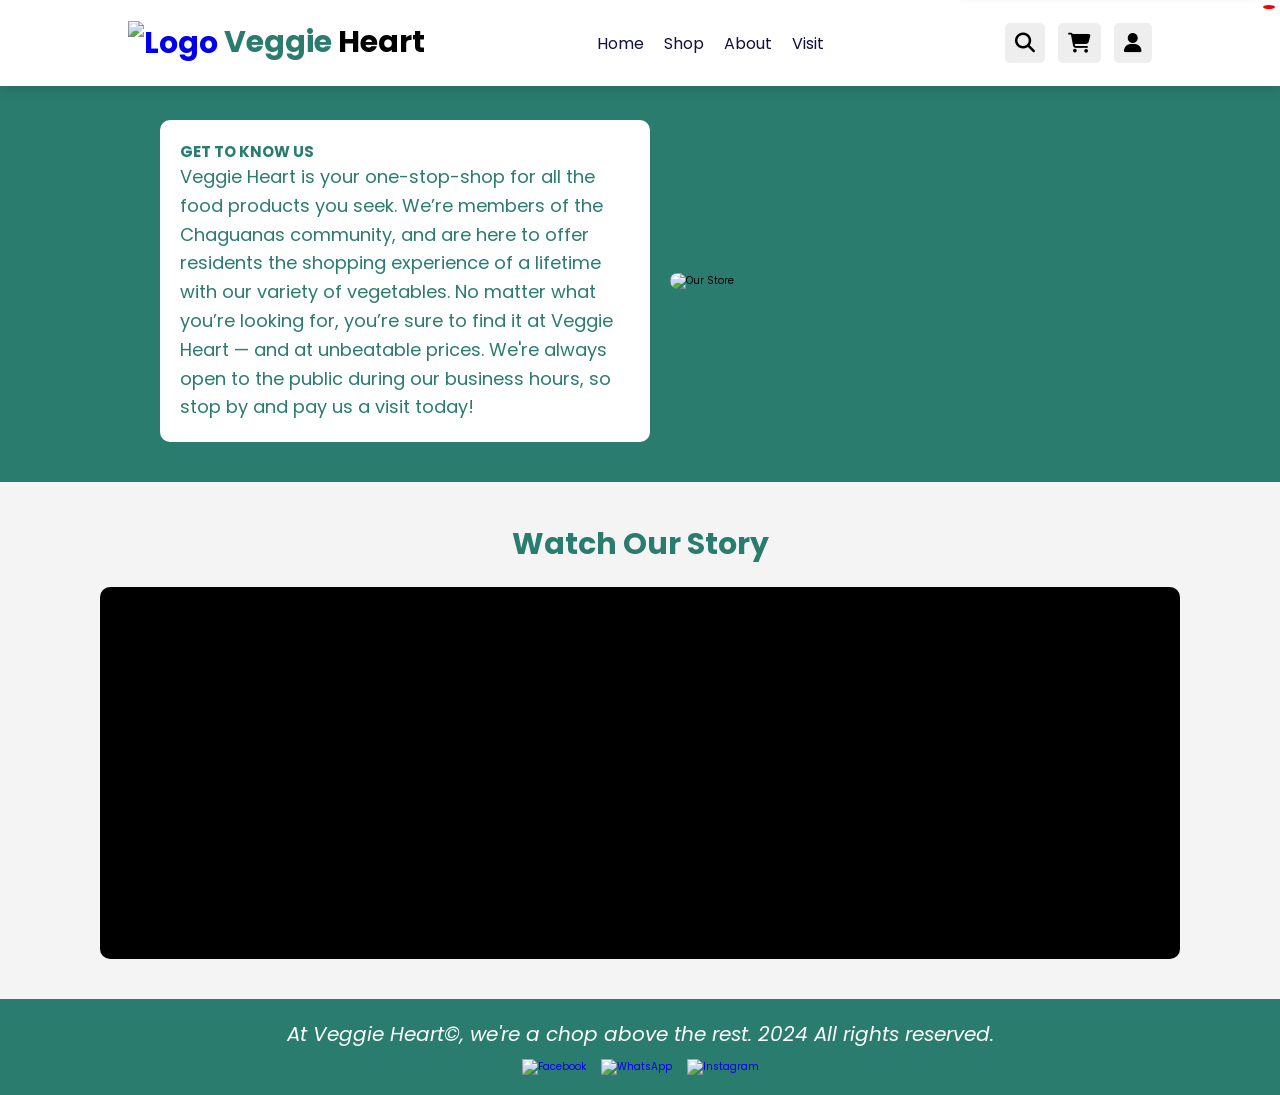
==== about.html @ 5b00f43c "Add files via upload" ====
<!DOCTYPE html>
<html lang="en">

<head>
    <title>About Us | Veggie Heart</title>
    <meta charset="UTF-8">
    <meta name="description" content="Shopping Website for Mini-Mart in Trinidad">
    <meta name="viewport" content="width=device-width, initial-scale=1.0">

    <!-- Favicon -->
    <link rel="icon" href="images/favicon.ico">

    <!-- CSS -->
    <link rel="stylesheet" href="styles.css">

    <!-- Font Awesome -->
    <link rel="stylesheet" href="https://cdnjs.cloudflare.com/ajax/libs/font-awesome/6.5.0/css/all.min.css">
</head>

<body>

    <!-- ================= HEADER ================= -->
    <header class="header">

        <h1>
            <a href="index.html">
                <img src="images/favicon.ico" alt="Logo" width="30">
            </a>
            <span>Veggie</span> Heart
        </h1>

        <nav class="navbar">
            <a href="index.html">Home</a>
            <a href="shop.html">Shop</a>
            <a href="about.html">About</a>
            <a href="visit.html">Visit</a>
        </nav>

        <div class="icons">
            <div class="fa fa-search" id="search-icon"></div>
            <div class="fa fa-shopping-cart" id="cart-icon"></div>
            <div class="fa fa-user" id="user-icon"></div>
        </div>

        <!-- SEARCH -->
        <form class="search-form">
            <input type="search" id="search-box" placeholder="Search products...">
            <label for="search-box" class="fa fa-search"></label>
        </form>

        <!-- LOGIN -->
        <form class="login-form">
            <h3>Login</h3>
            <input type="email" placeholder="Email" class="box">
            <input type="password" placeholder="Password" class="box">

            <div class="remember">
                <input type="checkbox" id="remember-me">
                <label for="remember-me">Remember Me</label>
            </div>

            <button type="submit" class="btn">Login</button>
            <p>Don't have an account? <a href="#">Register Now</a></p>
        </form>

    </header>

    <section class="about-section">
        <div class="about-content">
            <div class="text-container">
                <h1><b>GET TO KNOW US</b></h1>
                <p>Veggie Heart is your one-stop-shop for all the food products you seek. We’re members of the Chaguanas
                    community, and are here to offer residents the shopping experience of a lifetime with our variety of
                    vegetables. No matter what you’re looking for, you’re sure to find it at Veggie Heart — and at
                    unbeatable prices. We're always open to the public during our business hours, so stop by and pay us
                    a visit today!</p>
            </div>
            <div class="image-container">
                <img src="images/store.png" alt="Our Store">
            </div>
        </div>
    </section>

    <section class="video-section">
        <h2>Watch Our Story</h2>
        <div class="video-container">
            <iframe width="560" height="315" src="https://www.youtube.com/embed/QM0WC9dZogc?si=fMYnmy2DeH6wFNRV"
                title="YouTube video player" frameborder="0"
                allow="accelerometer; autoplay; clipboard-write; encrypted-media; gyroscope; picture-in-picture; web-share"
                referrerpolicy="strict-origin-when-cross-origin" allowfullscreen></iframe>
        </div>
    </section>

    <footer>
        <div class="footer-content">
            <p><i>At Veggie Heart&copy;, we're a chop above the rest. 2024 All rights reserved.</i></p>
            <div class="social-icons">
                <a href="https://www.facebook.com/people/Dennis-Vegetable-Stall/100066563530073/" target="_blank">
                    <img src="images/facebook.png" alt="Facebook">
                </a>
                <a href="https://wa.me/18682965090" target="_blank">
                    <img src="images/whatsapp.png" alt="WhatsApp">
                </a>
                <a href="https://www.instagram.com" target="_blank">
                    <img src="images/instagram.png" alt="Instagram">
                </a>
            </div>
        </div>
    </footer>
</body>

</html>
---- styles.css ----
@import url('https://fonts.googleapis.com/css2?family=Poppins:wght@300;400;500;600&display=swap');

:root {
    --green: #2a7c6f;
    --black: #130f40;
    --light-color: #666;
    --box-shadow: 0 .5rem 1rem rgba(0,0,0,.1);
    --outline: .1rem solid rgba(0,0,0,.1);
}

* {
    margin: 0;
    padding: 0;
    box-sizing: border-box;
    font-family: 'Poppins', sans-serif;
    text-decoration: none;
    transition: 0.2s linear;
}

html {
    font-size: 62.5%;
    scroll-behavior: smooth;
}

body {
    background: #f4f4f4;
}

.header {
    position: fixed;
    top: 0; left: 0; right: 0;
    background: #fff;
    display: flex;
    align-items: center;
    justify-content: space-between;
    padding: 2rem 10%;
    z-index: 1000;
    box-shadow: var(--box-shadow);
}

.header h1 {
    font-size: 3rem;
}

.header h1 img {
    width: 45px;
    vertical-align: middle;
}

.header span {
    color: var(--green);
}

/* NAVBAR */
.navbar {
    display: flex;
}

.navbar a {
    margin: 0 1rem;
    font-size: 1.6rem;
    color: var(--black);
}

.navbar a:hover {
    color: var(--green);
}

/* ICONS */
.icons div {
    font-size: 2rem;
    margin-left: 1rem;
    cursor: pointer;
    padding: 1rem;
    background: #eee;
    border-radius: .5rem;
}

.icons div:hover {
    background: var(--green);
    color: #fff;
}

#cart-icon::after {
    content: attr(data-count);
    position: absolute;
    top: 5px;
    right: 5px;
    background: red;
    color: white;
    font-size: 1rem;
    padding: 2px 6px;
    border-radius: 50%;
}

/* SEARCH */
.search-form {
    position: absolute;
    top: -200%;
    right: 2rem;
    width: 30rem;
    height: 5rem;
    display: flex;
    background: #fff;
    box-shadow: var(--box-shadow);
}

.search-form.active {
    top: 110%;
}

.search-form input {
    width: 100%;
    padding: 1rem;
}

.search-form label {
    padding: 1rem;
    cursor: pointer;
}

/* LOGIN */
.login-form {
    position: absolute;
    top: -300%;
    right: 2rem;
    width: 30rem;
    background: #fff;
    padding: 2rem;
    box-shadow: var(--box-shadow);
}

.login-form.active {
    top: 110%;
}

.login-form h3 {
    text-align: center;
    margin-bottom: 1rem;
}

.login-form .box {
    width: 100%;
    margin: .5rem 0;
    padding: 1rem;
    border: 1px solid #ddd;
}

.btn {
    display: inline-block;
    padding: 1rem 2rem;
    background: var(--green);
    color: white;
    border-radius: .5rem;
    cursor: pointer;
}

.btn:hover {
    background: #1e5b4b;
}

.welcome-section {
    margin-top: 100px;
    height: 500px;
    position: relative;
    display: flex;
    justify-content: center;
    align-items: center;
}

.background-image {
    position: absolute;
    width: 100%;
    height: 100%;
    object-fit: cover;
    opacity: 0.3;
}

.welcome-text {
    position: relative;
    text-align: center;
}

.welcome-text h1 {
    font-size: 3.5rem;
}

.welcome-text a {
    font-size: 1.5em;
}

.transparent-button {
    margin-top: 1rem;
    padding: 1rem 2rem;
    border: 2px solid white;
    color: white;
}

/* ================= WEATHER ================= */
.weather-section {
    text-align: center;
    padding: 40px;
    background: #fff;
}

#weather-box {
    margin-top: 20px;
    font-size: 1.5rem;
    color: #2a7c6f;
}

.specials-section {
    background-color: rgb(127, 173, 35);
    padding: 40px;
    text-align: center;
}

.specials-section h2 {
    margin-bottom: 30px;
    font-size: 4em;
}

.specials-section span {
    padding: 0.5rem 1rem;
    border-radius: 10px;
    background-color: green;
    color: whitesmoke;
    font-weight: bold;
}

.specials-container {
    display: flex;
    gap: 20px;
    flex-wrap: wrap;
    justify-content: center;
}

.special-item {
    background: white;
    padding: 20px;
    border-radius: 10px;
    box-shadow: var(--box-shadow);
    max-width: 300px;
    flex: 1 1 200px;
}

.item-name {
    font-size: 2.2em;
    margin: 10px 0;
}

.price {
    color: var(--green);
    font-size: 1.8em;
    margin-bottom: 10px;
}

.special-item img {
    width: 100%;
    height: 200px;
    object-fit: cover;
}

.special-item:hover {
    transform: scale(1.05);
}

.events-section {
    text-align: center;
    padding: 40px 0;
    background-color: rgb(164, 219, 54);
}

.events-section h2 {
    font-size: 4em;
    margin-bottom: 30px;
    font-weight: bold;
    color: #11322c;
}

.events-container {
    display: flex;
    justify-content: center;
    gap: 20px;
    flex-wrap: wrap; /* Allows items to wrap on smaller screens */
}

.event-item {
    text-align: center;
    width: 300px; 
    background-color: #2a7c6f; 
    padding: 20px;
    border-radius: 10px;
    box-shadow: 0 4px 8px rgba(0, 0, 0, 0.1);
    color: white; 
    position: relative; 
}

.event-img {
    width: 100%;
    height: 200px; 
    object-fit: cover;
    border-radius: 10px;
    margin-bottom: 10px;
}

.event-description {
    font-size: 1.9em;
    font-weight: bold;
    color: white;
    margin-bottom: 5px;
}

.event-date {
    font-size: 1.5em;
    color: white;
}


.opening-hours-section {
    padding: 50px 0;
    text-align: center;
    background-color: rgb(167, 217, 68);
}

.opening-hours-container {
    position: relative;
    display: block; 
    width: 80%; 
    max-width: 800px; 
    margin: 0 auto; 
}

.opening-hours-image {
    width: 100%;
    height: auto;
    border-radius: 10px;
}

.opening-hours-text {
    position: absolute;
    top: 50%;
    left: 50%;
    transform: translate(-50%, -50%);
    color: white;
    padding: 10px 20px;
    border-radius: 5px;
    text-shadow: 2px 2px 4px rgba(0, 0, 0, 0.7); 
}

.opening-hours-text h2 {
    font-size: 3em;
    margin-bottom: 10px;
    text-shadow: 2px 2px 4px rgba(0, 0, 0, 0.7);
}

.opening-hours-text p {
    font-size: 1.8em;
    margin: 5px 0;
    text-shadow: 2px 2px 4px rgba(0, 0, 0, 0.7);
}

.quote-section {
    padding: 50px 0;
    text-align: center;
    background-color: rgb(167, 217, 68);
}

.quote-container {
    position: relative;
    display: block;
    width: 80%;
    max-width: 800px;
    margin: 0 auto;
}

.quote-image {
    width: 100%;
    height: auto;
    border-radius: 10px;
}

.quote-text {
    position: absolute;
    top: 50%;
    left: 50%;
    transform: translate(-50%, -50%);
    color: white;
    padding: 10px 20px;
    border-radius: 5px;
    text-shadow: 2px 2px 4px rgba(0, 0, 0, 0.7);
}

.quote-text h3 {
    font-size: 2.1em;
    margin-bottom: 10px;
    text-shadow: 4px 4px 8px rgba(0, 0, 0, 0.7);
}

footer {
    background-color: #2a7c6f;
    color: white;
    padding: 20px 0;
    text-align: center;
    width: 100%;
    position: relative;
}

.footer-content {
    display: flex;
    flex-direction: column;
    align-items: center;
    justify-content: center;
}

.footer-content p {
    margin: 0;
    font-size: 2em;
}

.social-icons {
    margin-top: 10px;
    display: flex;
    gap: 15px;
}

.social-icons a {
    display: inline-block;
    text-decoration: none;
}

.social-icons img {
    width: 40px;
    height: 40px;
}

.map-container {
    width: 100%;
    height: 100vh;
    display: flex;
    align-items: center;
    justify-content: center;
    flex-direction: column;
}

.map-container h2 {
    font-size: 3em;
    margin-bottom: 20px;
    color: #0a2b26;
}

.shop-section {
    margin-top: 120px;
    padding: 40px;
    text-align: center;
}

.shop-section h2 {
    font-size: 4em;
    margin-bottom: 30px;
    font-weight: bold;
    color: #2a7c6f;
}

.product-grid {
    display: grid;
    grid-template-columns: repeat(4, 1fr);
    gap: 20px; 
    justify-items: center;
    padding: 0 20px;
}

.product-item {
    background-color: white;
    padding: 20px;
    border-radius: 10px;
    box-shadow: 0 4px 8px rgba(0, 0, 0, 0.1);
    text-align: center;
    width: 100%;
    max-width: 250px; 
}

.product-item img {
    width: 100%; 
    height: 200px; 
    object-fit: cover; 
    border-radius: 10px;
    margin-bottom: 10px;
}

.item-name {
    font-size: 1.2em;
    font-weight: bold;
    margin-bottom: 5px;
}

.price {
    font-size: 1.2em;
    color: #333;
    margin-top: 5px;
}


.product-item:hover {
    transform: scale(1.05);
}


.about-section {
    margin-top: 80px;
    background-color: #2a7c6f;
    width: 100%;
    padding: 40px; 
    display: flex;
    justify-content: center;
    align-items: center;
}

.about-content {
    display: flex;
    justify-content: center;
    align-items: center;
    gap: 20px; 
    width: 80%; 
}

.text-container {
    flex: 1; 
    max-width: 500px; 
    padding: 20px; 
    background-color: white; 
    border-radius: 10px; 
}

.text-container p {
    color: #2a7c6f; 
    font-size: 1.8em;
    line-height: 1.6;
}

.text-container h1 {
    color: #2a7c6f;
}

.image-container {
    flex: 1; 
    max-width: 500px; 
}

.image-container img {
    width: 100%; 
    height: auto; 
    border-radius: 10px; 
}

.video-section {
    padding: 40px 20px;
    text-align: center;
    background-color: #f4f4f4;
}

.video-section h2 {
    font-size: 3em;
    margin-bottom: 20px;
    color: #2a7c6f;
}

.video-container {
    position: relative;
    padding-bottom: 30%; 
    height: 0;
    overflow: hidden;
    max-width: 1080px;
    margin: 0 auto;
    border-radius: 10px; 
    background-color: #000; 
}

.video-container iframe {
    position: absolute;
    top: 0;
    left: 0;
    width: 100%;
    height: 100%;
}

.contact-section {
    margin-top: 80px;
    background-color: #2a7c6f;
    padding: 40px 0;
}

.contact-container {
    width: 1080px;
    margin: 0 auto;
    background-color: white;
    padding: 20px;
    display: flex;
    justify-content: space-between;
    box-shadow: 0 4px 8px rgba(0, 0, 0, 0.1);
    border-radius: 10px;
}

.contact-info {
    flex: 1;
    padding-right: 20px;
}

.contact-info h2 {
    font-size: 3em;
    margin-bottom: 10px;
    color: #2a7c6f;
}

.contact-info p {
    font-size: 1.8em;
    color: #2a7c6f;
}

.contact-form {
    flex: 1;
    padding-left: 20px;
}

.contact-form form {
    display: flex;
    flex-direction: column;
}

.contact-form label {
    font-weight: bold;
    font-size: 1.5em;
    margin-bottom: 5px;
    color: #2a7c6f;
}

.contact-form input, .contact-form textarea {
    margin-bottom: 15px;
    padding: 10px;
    border: 1px solid #ddd;
    border-radius: 5px;
}

.contact-form button {
    align-self: flex-start;
    padding: 10px 20px;
    color: white;
    background-color: #2a7c6f;
    border: none;
    border-radius: 5px;
    cursor: pointer;
    transition: background-color 0.3s ease;
}

.contact-form button:hover {
    background-color: #1e5b4b; 
}


@media (max-width: 768px) {
    .navbar {
        display: none;
        flex-direction: column;
        background: white;
        position: absolute;
        top: 100%;
        right: 0;
        width: 200px;
    }

    .navbar.active {
        display: flex;
    }

    .about-content,
    .contact-container {
        flex-direction: column;
    }
}

.cart {
    position: fixed;
    right: 0;
    top: 100px;
    width: 300px;
    background: white;
    padding: 20px;
    box-shadow: var(--box-shadow);
}

#cart-items div {
    margin: 10px 0;
    display: flex;
    justify-content: space-between;
}
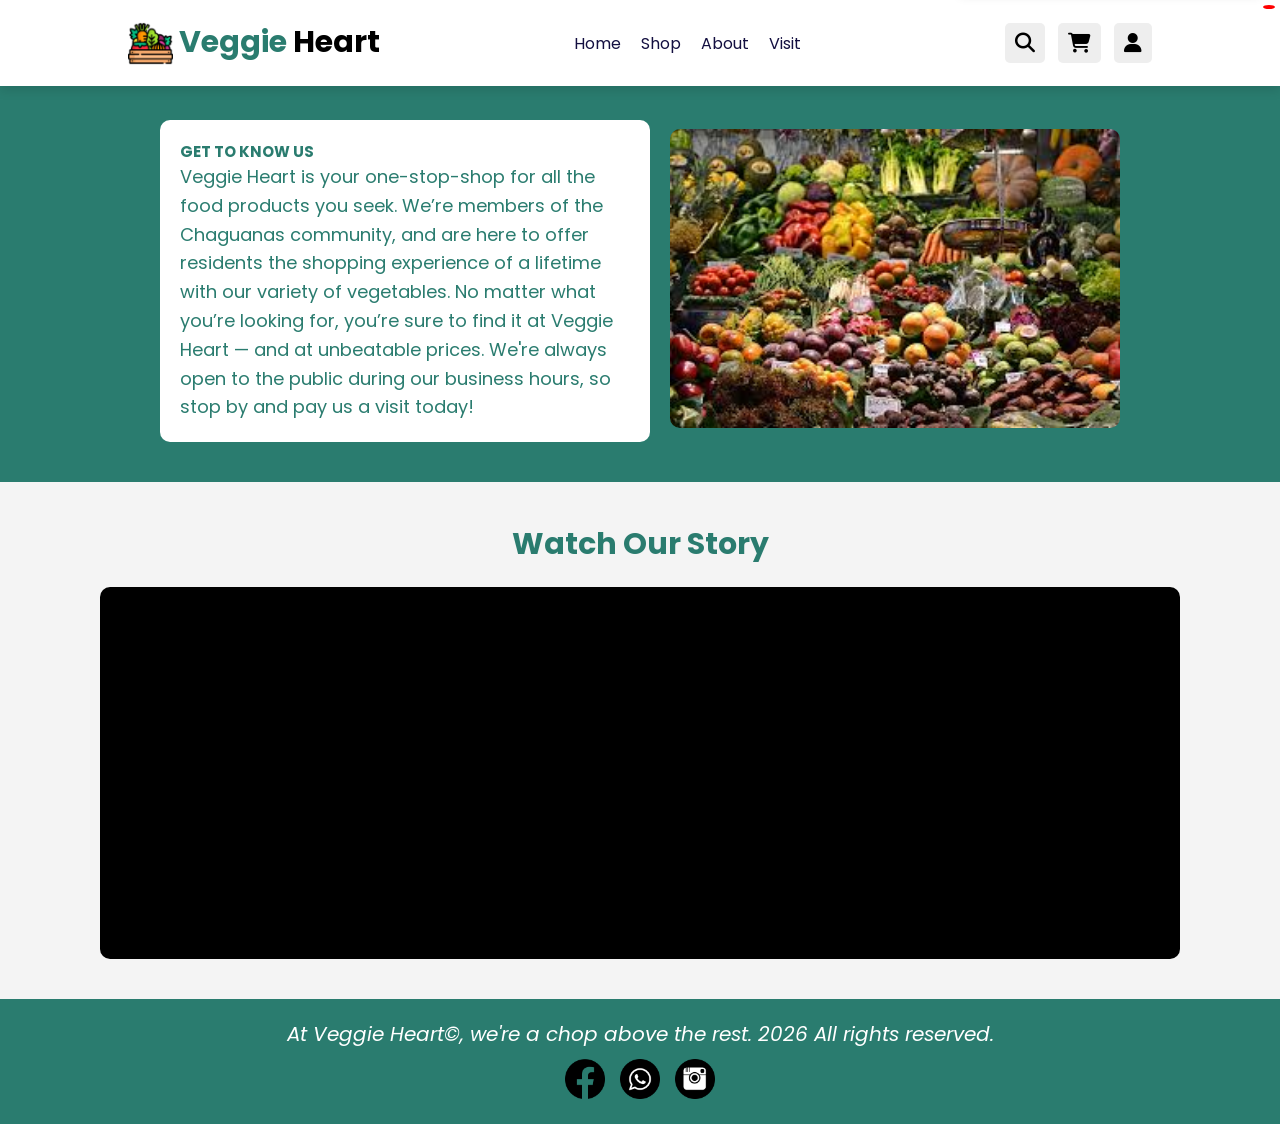
==== commit 73879461: "Revise About Us page content and structure Updated the HTML structure and content of the About Us pa" ====
--- a/about.html
+++ b/about.html
@@ -93,7 +93,7 @@
 
     <footer>
         <div class="footer-content">
-            <p><i>At Veggie Heart&copy;, we're a chop above the rest. 2024 All rights reserved.</i></p>
+            <p><i>At Veggie Heart&copy;, we're a chop above the rest. 2026 All rights reserved.</i></p>
             <div class="social-icons">
                 <a href="https://www.facebook.com/people/Dennis-Vegetable-Stall/100066563530073/" target="_blank">
                     <img src="images/facebook.png" alt="Facebook">
@@ -109,4 +109,4 @@
     </footer>
 </body>
 
-</html>+</html>
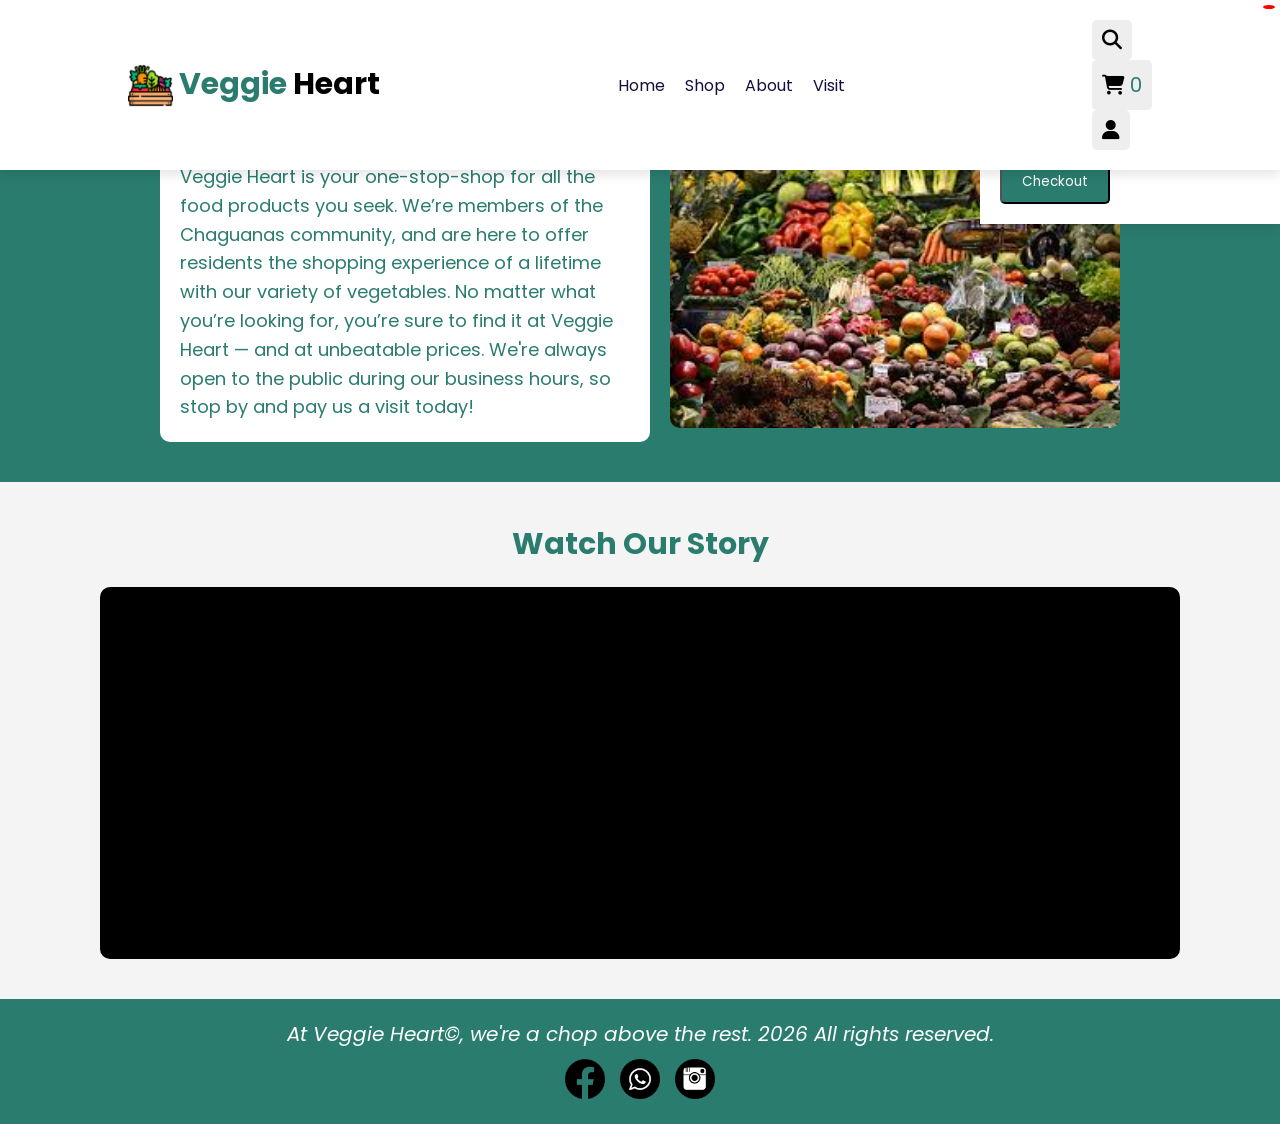
==== commit efacb0cd: "Add shopping cart section to about.html Added a shopping cart section with total and checkout button" ====
--- a/about.html
+++ b/about.html
@@ -6,22 +6,14 @@
     <meta charset="UTF-8">
     <meta name="description" content="Shopping Website for Mini-Mart in Trinidad">
     <meta name="viewport" content="width=device-width, initial-scale=1.0">
-
-    <!-- Favicon -->
     <link rel="icon" href="images/favicon.ico">
-
-    <!-- CSS -->
     <link rel="stylesheet" href="styles.css">
-
     <!-- Font Awesome -->
     <link rel="stylesheet" href="https://cdnjs.cloudflare.com/ajax/libs/font-awesome/6.5.0/css/all.min.css">
 </head>
 
 <body>
-
-    <!-- ================= HEADER ================= -->
     <header class="header">
-
         <h1>
             <a href="index.html">
                 <img src="images/favicon.ico" alt="Logo" width="30">
@@ -38,17 +30,18 @@
 
         <div class="icons">
             <div class="fa fa-search" id="search-icon"></div>
-            <div class="fa fa-shopping-cart" id="cart-icon"></div>
+            <div class="icon-cart">
+                <i class="fa fa-shopping-cart" id="cart-icon"></i>
+                <span id="cart-count">0</span>
+            </div>
             <div class="fa fa-user" id="user-icon"></div>
         </div>
 
-        <!-- SEARCH -->
         <form class="search-form">
             <input type="search" id="search-box" placeholder="Search products...">
             <label for="search-box" class="fa fa-search"></label>
         </form>
 
-        <!-- LOGIN -->
         <form class="login-form">
             <h3>Login</h3>
             <input type="email" placeholder="Email" class="box">
@@ -64,7 +57,12 @@
         </form>
 
     </header>
-
+    <div class="cart">
+    <h2>Your Cart</h2>
+    <div id="cart-items"></div>
+    <h3>Total: TT$<span id="cart-total">0</span></h3>
+    <button class="btn" onclick="checkout()">Checkout</button>
+    </div>
     <section class="about-section">
         <div class="about-content">
             <div class="text-container">
@@ -107,6 +105,6 @@
             </div>
         </div>
     </footer>
+    <script src="script.js"></script>
 </body>
-
 </html>
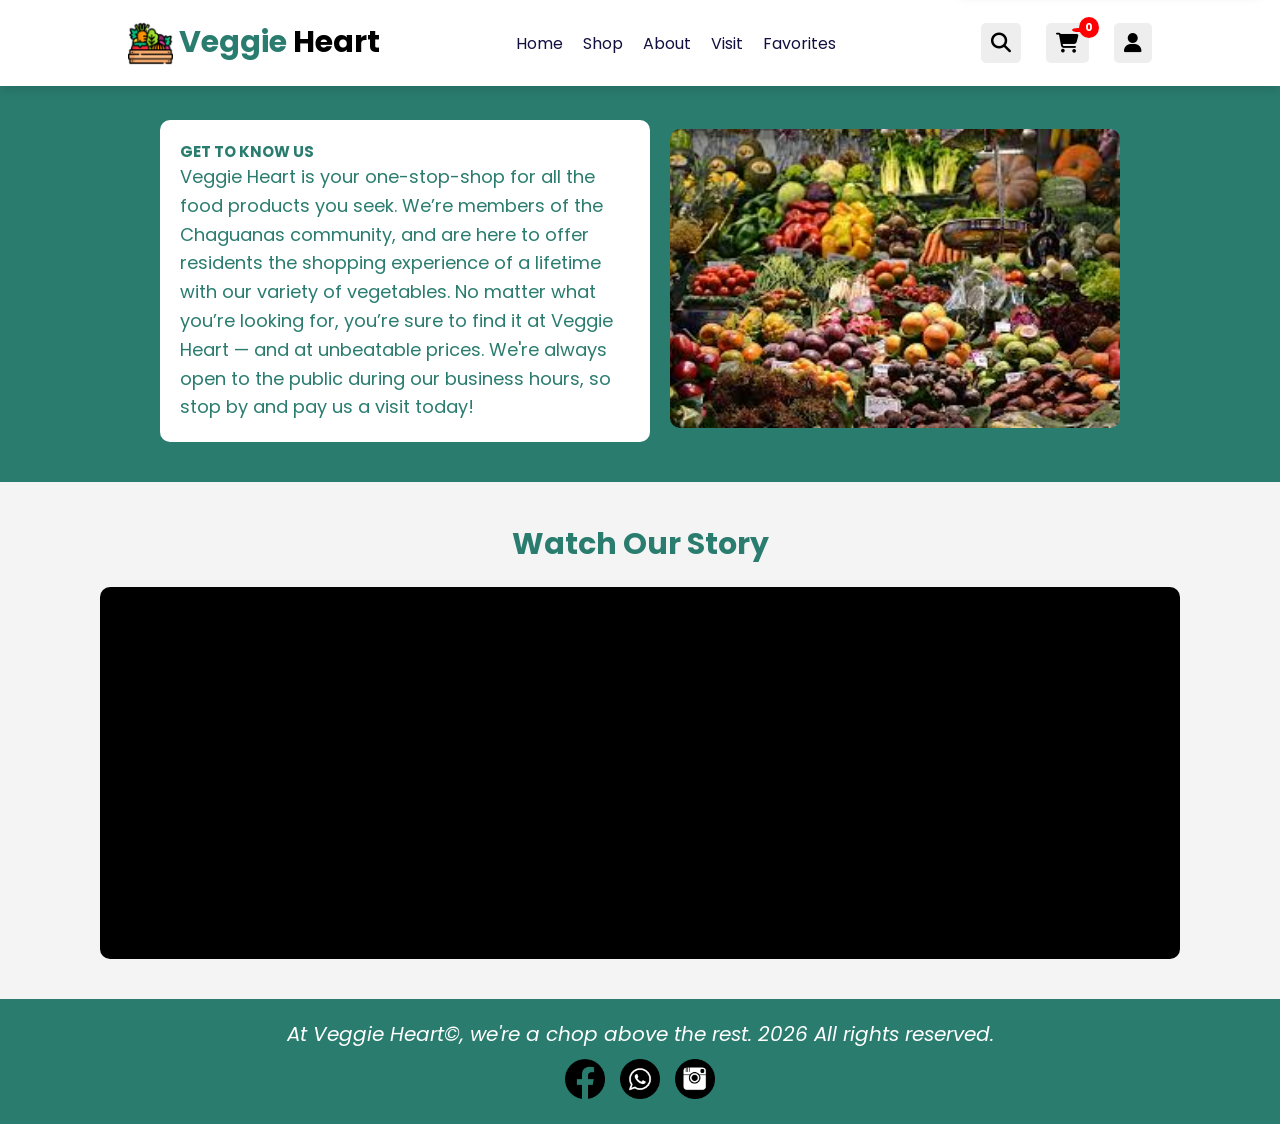
==== commit 812dcd6c: "Add Favorites link to the navigation Added a Favorites link to the navigation bar." ====
--- a/about.html
+++ b/about.html
@@ -26,6 +26,7 @@
             <a href="shop.html">Shop</a>
             <a href="about.html">About</a>
             <a href="visit.html">Visit</a>
+            <a href="favorites.html">Favorites</a>
         </nav>
 
         <div class="icons">
--- a/styles.css
+++ b/styles.css
@@ -26,6 +26,7 @@
     background: #f4f4f4;
 }
 
+/* index.html */
 .header {
     position: fixed;
     top: 0; left: 0; right: 0;
@@ -51,7 +52,7 @@
     color: var(--green);
 }
 
-/* NAVBAR */
+
 .navbar {
     display: flex;
 }
@@ -66,9 +67,15 @@
     color: var(--green);
 }
 
-/* ICONS */
+
+.icons {
+    display: flex;
+    align-items: center;
+    gap: 15px;
+}
+
 .icons div {
-    font-size: 2rem;
+    font-size: 20px;
     margin-left: 1rem;
     cursor: pointer;
     padding: 1rem;
@@ -76,11 +83,36 @@
     border-radius: .5rem;
 }
 
+.icons i {
+    font-size: 20px;
+    cursor: pointer;
+}
+
 .icons div:hover {
     background: var(--green);
     color: #fff;
 }
 
+
+
+.icon-cart {
+    position: relative;
+    display: flex;
+    align-items: center;
+}
+
+#cart-count {
+    position: absolute;
+    top: -6px;
+    right: -10px;
+    background: red;
+    color: white;
+    font-size: 11px;
+    padding: 2px 6px;
+    border-radius: 50%;
+    font-weight: bold;
+}
+
 #cart-icon::after {
     content: attr(data-count);
     position: absolute;
@@ -93,7 +125,7 @@
     border-radius: 50%;
 }
 
-/* SEARCH */
+
 .search-form {
     position: absolute;
     top: -200%;
@@ -119,7 +151,7 @@
     cursor: pointer;
 }
 
-/* LOGIN */
+
 .login-form {
     position: absolute;
     top: -300%;
@@ -146,6 +178,7 @@
     border: 1px solid #ddd;
 }
 
+
 .btn {
     display: inline-block;
     padding: 1rem 2rem;
@@ -159,6 +192,7 @@
     background: #1e5b4b;
 }
 
+
 .welcome-section {
     margin-top: 100px;
     height: 500px;
@@ -173,7 +207,6 @@
     width: 100%;
     height: 100%;
     object-fit: cover;
-    opacity: 0.3;
 }
 
 .welcome-text {
@@ -183,6 +216,8 @@
 
 .welcome-text h1 {
     font-size: 3.5rem;
+    color: rgb(255, 255, 255);
+    font-family: 'Dancing Script', cursive;
 }
 
 .welcome-text a {
@@ -196,7 +231,7 @@
     color: white;
 }
 
-/* ================= WEATHER ================= */
+
 .weather-section {
     text-align: center;
     padding: 40px;
@@ -208,6 +243,7 @@
     font-size: 1.5rem;
     color: #2a7c6f;
 }
+
 
 .specials-section {
     background-color: rgb(127, 173, 35);
@@ -282,7 +318,7 @@
     display: flex;
     justify-content: center;
     gap: 20px;
-    flex-wrap: wrap; /* Allows items to wrap on smaller screens */
+    flex-wrap: wrap; 
 }
 
 .event-item {
@@ -360,6 +396,7 @@
     text-shadow: 2px 2px 4px rgba(0, 0, 0, 0.7);
 }
 
+
 .quote-section {
     padding: 50px 0;
     text-align: center;
@@ -397,6 +434,7 @@
     text-shadow: 4px 4px 8px rgba(0, 0, 0, 0.7);
 }
 
+
 footer {
     background-color: #2a7c6f;
     color: white;
@@ -434,6 +472,7 @@
     height: 40px;
 }
 
+/* map for visit.html */
 .map-container {
     width: 100%;
     height: 100vh;
@@ -449,6 +488,8 @@
     color: #0a2b26;
 }
 
+
+/* shop.html */
 .shop-section {
     margin-top: 120px;
     padding: 40px;
@@ -464,9 +505,9 @@
 
 .product-grid {
     display: grid;
-    grid-template-columns: repeat(4, 1fr);
+    grid-template-columns: repeat(4, 1fr); 
     gap: 20px; 
-    justify-items: center;
+    justify-items: center; 
     padding: 0 20px;
 }
 
@@ -506,10 +547,11 @@
 }
 
 
+/*about.html */
 .about-section {
     margin-top: 80px;
     background-color: #2a7c6f;
-    width: 100%;
+    width: 100%; 
     padding: 40px; 
     display: flex;
     justify-content: center;
@@ -544,7 +586,7 @@
 
 .image-container {
     flex: 1; 
-    max-width: 500px; 
+    max-width: 500px;
 }
 
 .image-container img {
@@ -656,7 +698,7 @@
     background-color: #1e5b4b; 
 }
 
-
+/* mobile */
 @media (max-width: 768px) {
     .navbar {
         display: none;
@@ -679,13 +721,19 @@
 }
 
 .cart {
-    position: fixed;
-    right: 0;
-    top: 100px;
+    display: none;
+    position: absolute;
+    top: 80px;
+    right: 20px;
+    background: white;
+    padding: 15px;
     width: 300px;
-    background: white;
-    padding: 20px;
-    box-shadow: var(--box-shadow);
+    box-shadow: 0 5px 15px rgba(0,0,0,0.2);
+    z-index: 1000;
+}
+
+.cart.active {
+    display: block;
 }
 
 #cart-items div {
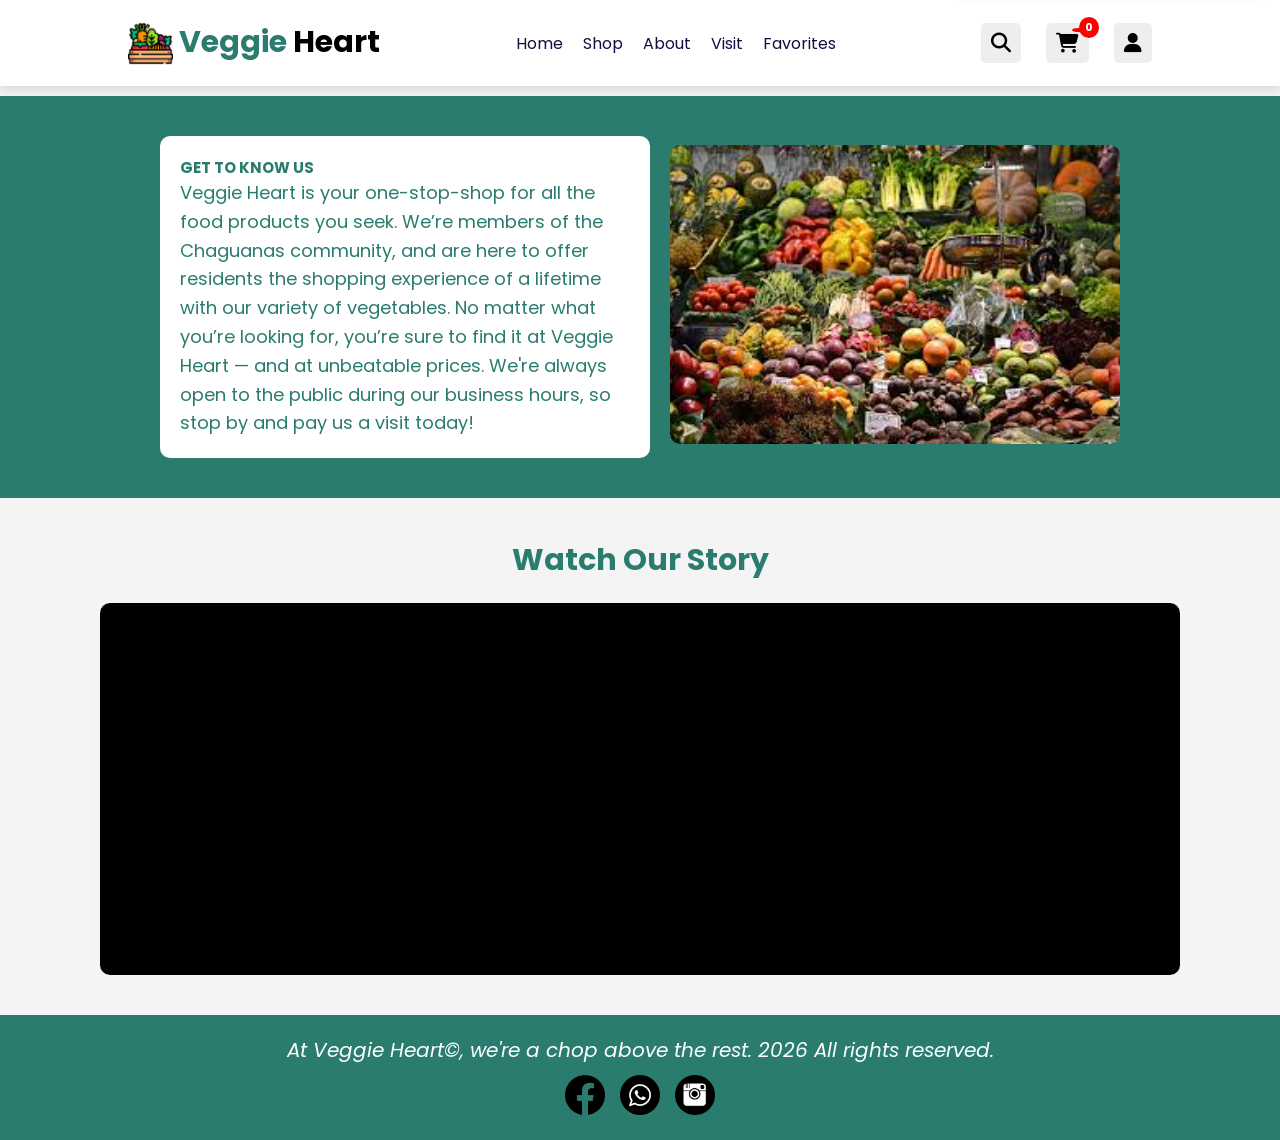
==== commit dc27ef03: "Enhance about.html with PWA and theme color Added PWA support and theme color meta tag." ====
--- a/about.html
+++ b/about.html
@@ -8,8 +8,11 @@
     <meta name="viewport" content="width=device-width, initial-scale=1.0">
     <link rel="icon" href="images/favicon.ico">
     <link rel="stylesheet" href="styles.css">
-    <!-- Font Awesome -->
+    /* Font Awesome */
     <link rel="stylesheet" href="https://cdnjs.cloudflare.com/ajax/libs/font-awesome/6.5.0/css/all.min.css">
+    /* pwa */
+    <link rel="manifest" href="manifest.json">
+    <meta name="theme-color" content="#4CAF50">
 </head>
 
 <body>
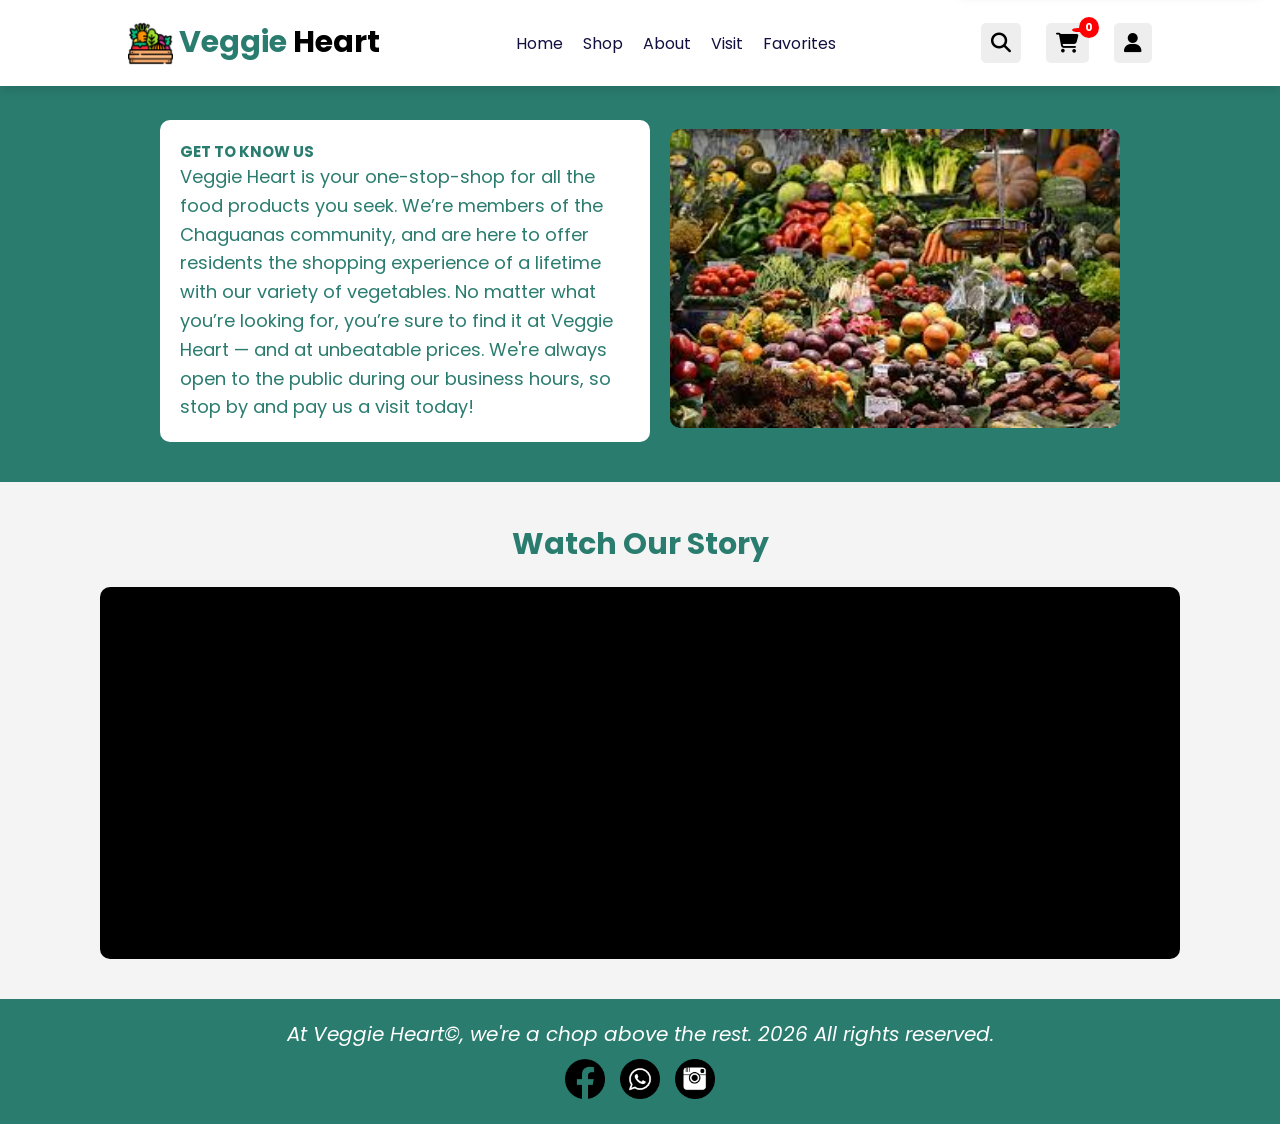
==== commit 63911f76: "Refactor about.html with updated comments Updated HTML structure and comments in about.html." ====
--- a/about.html
+++ b/about.html
@@ -8,9 +8,9 @@
     <meta name="viewport" content="width=device-width, initial-scale=1.0">
     <link rel="icon" href="images/favicon.ico">
     <link rel="stylesheet" href="styles.css">
-    /* Font Awesome */
+    <!-- Font Awesome -->
     <link rel="stylesheet" href="https://cdnjs.cloudflare.com/ajax/libs/font-awesome/6.5.0/css/all.min.css">
-    /* pwa */
+    <!-- pwa -->
     <link rel="manifest" href="manifest.json">
     <meta name="theme-color" content="#4CAF50">
 </head>
@@ -62,11 +62,12 @@
 
     </header>
     <div class="cart">
-    <h2>Your Cart</h2>
-    <div id="cart-items"></div>
-    <h3>Total: TT$<span id="cart-total">0</span></h3>
-    <button class="btn" onclick="checkout()">Checkout</button>
+        <h2>Your Cart</h2>
+        <div id="cart-items"></div>
+        <h3>Total: TT$<span id="cart-total">0</span></h3>
+        <button class="btn" onclick="checkout()">Checkout</button>
     </div>
+
     <section class="about-section">
         <div class="about-content">
             <div class="text-container">
@@ -97,10 +98,10 @@
         <div class="footer-content">
             <p><i>At Veggie Heart&copy;, we're a chop above the rest. 2026 All rights reserved.</i></p>
             <div class="social-icons">
-                <a href="https://www.facebook.com/people/Dennis-Vegetable-Stall/100066563530073/" target="_blank">
+                <a href="https://www.facebook.com" target="_blank">
                     <img src="images/facebook.png" alt="Facebook">
                 </a>
-                <a href="https://wa.me/18682965090" target="_blank">
+                <a href="https://wa.me/18681234567" target="_blank">
                     <img src="images/whatsapp.png" alt="WhatsApp">
                 </a>
                 <a href="https://www.instagram.com" target="_blank">
@@ -111,4 +112,5 @@
     </footer>
     <script src="script.js"></script>
 </body>
+
 </html>
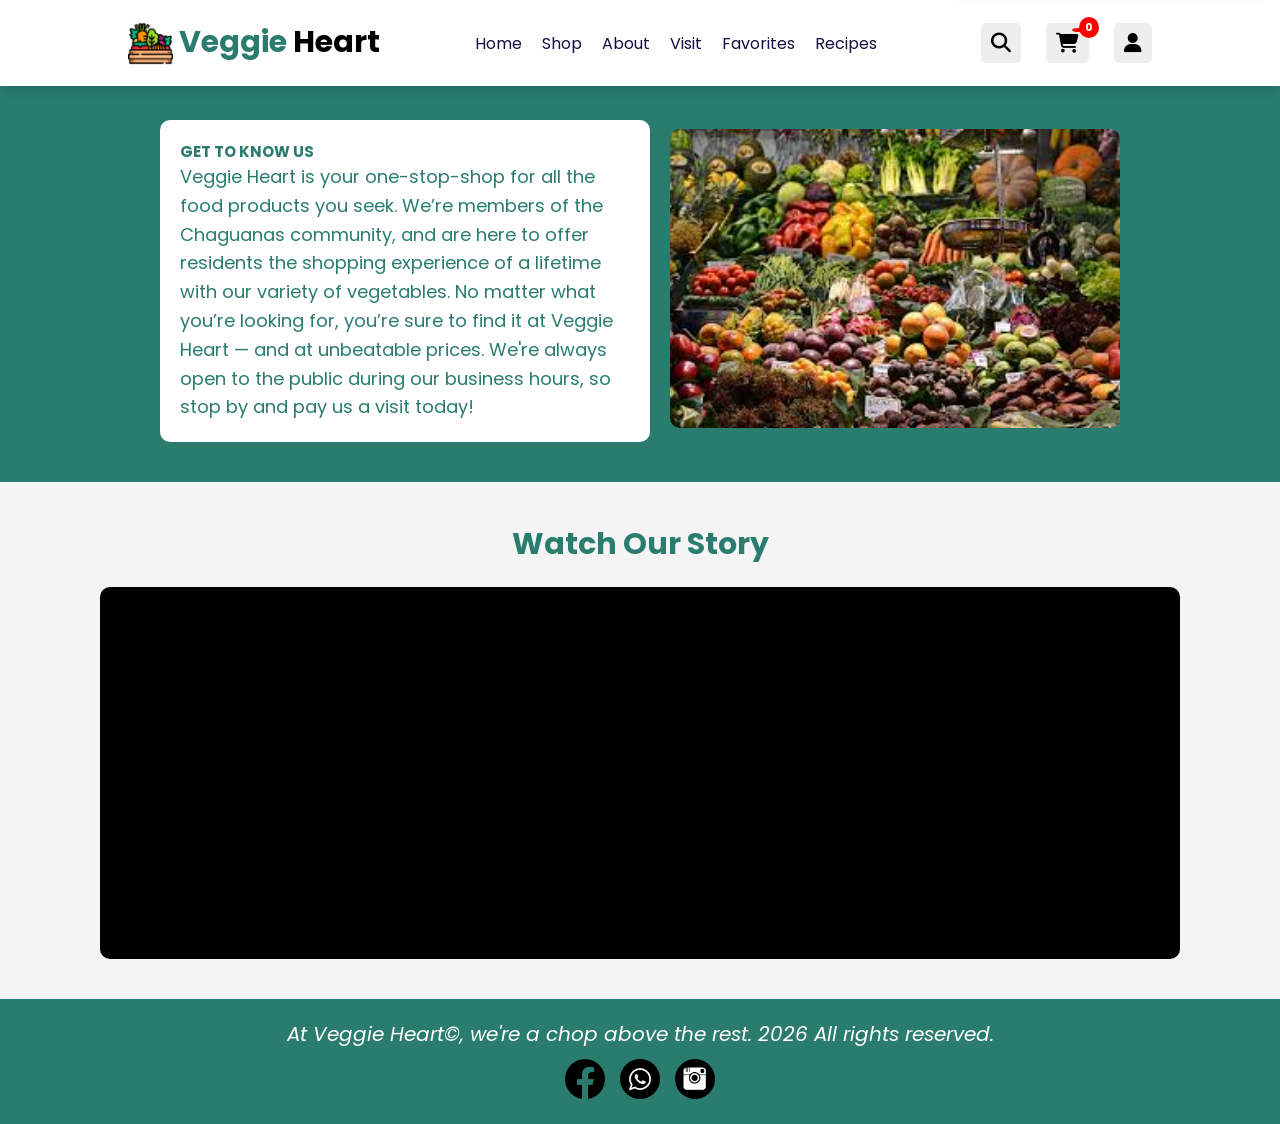
==== commit afe3a51a: "Add 'Recipes' link to navigation Added a 'Recipes' link to the navigation bar." ====
--- a/about.html
+++ b/about.html
@@ -30,6 +30,7 @@
             <a href="about.html">About</a>
             <a href="visit.html">Visit</a>
             <a href="favorites.html">Favorites</a>
+            <a href="recipes.html">Recipes</a>
         </nav>
 
         <div class="icons">
@@ -114,3 +115,5 @@
 </body>
 
 </html>
+
+</html>
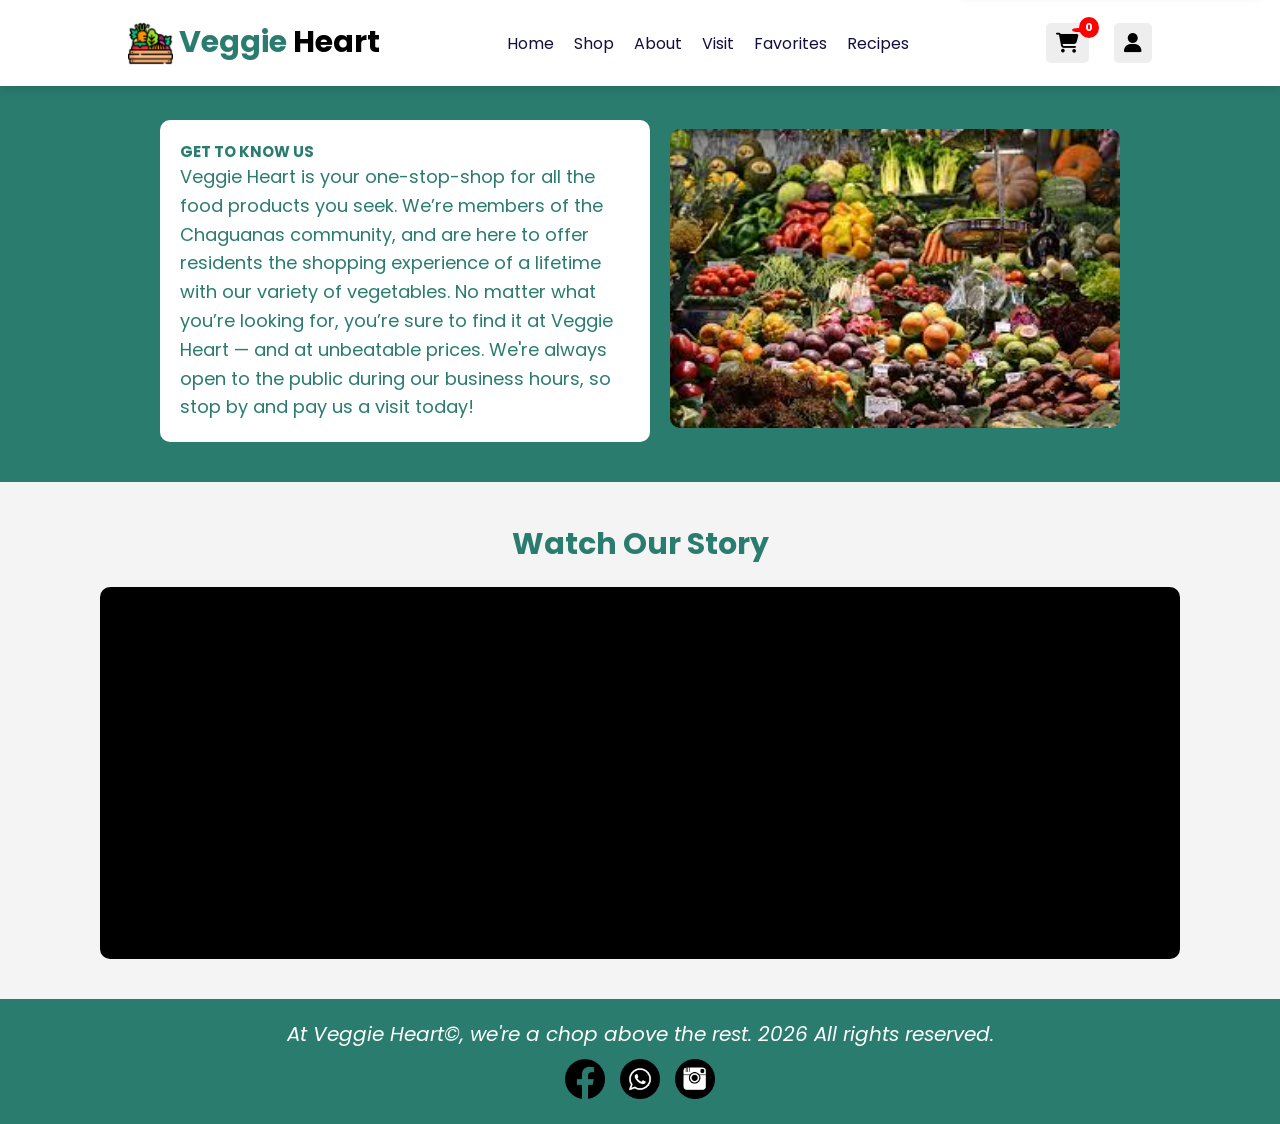
==== commit 13bb5f38: "Fix HTML structure and remove duplicate content" ====
--- a/about.html
+++ b/about.html
@@ -34,18 +34,12 @@
         </nav>
 
         <div class="icons">
-            <div class="fa fa-search" id="search-icon"></div>
             <div class="icon-cart">
                 <i class="fa fa-shopping-cart" id="cart-icon"></i>
                 <span id="cart-count">0</span>
             </div>
             <div class="fa fa-user" id="user-icon"></div>
         </div>
-
-        <form class="search-form">
-            <input type="search" id="search-box" placeholder="Search products...">
-            <label for="search-box" class="fa fa-search"></label>
-        </form>
 
         <form class="login-form">
             <h3>Login</h3>
@@ -115,5 +109,3 @@
 </body>
 
 </html>
-
-</html>
--- a/styles.css
+++ b/styles.css
@@ -696,6 +696,60 @@
 
 .contact-form button:hover {
     background-color: #1e5b4b; 
+}
+
+/* recipes.html */
+.recipe-search-bar {
+    display: flex;
+    justify-content: center;
+    gap: 10px;
+    margin-bottom: 20px;
+}
+
+.recipe-search-bar input {
+    padding: 1rem;
+    width: 300px;
+    border: 1px solid #ddd;
+    border-radius: .5rem;
+    font-size: 1.4rem;
+}
+
+.recipe-modal {
+    display: none;
+    position: fixed;
+    z-index: 2000;
+    left: 0;
+    top: 0;
+    width: 100%;
+    height: 100%;
+    background: rgba(0,0,0,0.6);
+}
+
+#recipe-details {
+    font-size: 1.6rem;
+}
+
+.recipe-modal-content {
+    background: white;
+    margin: 5% auto;
+    padding: 20px;
+    width: 60%;
+    border-radius: 10px;
+    max-height: 80vh;
+    overflow-y: auto;
+}
+
+.close-btn {
+    float: right;
+    font-size: 30px;
+    cursor: pointer;
+}
+
+.recipe-modal-content img {
+    width: 100%;
+    max-height: 300px;
+    object-fit: cover;
+    margin-bottom: 10px;
 }
 
 /* mobile */
